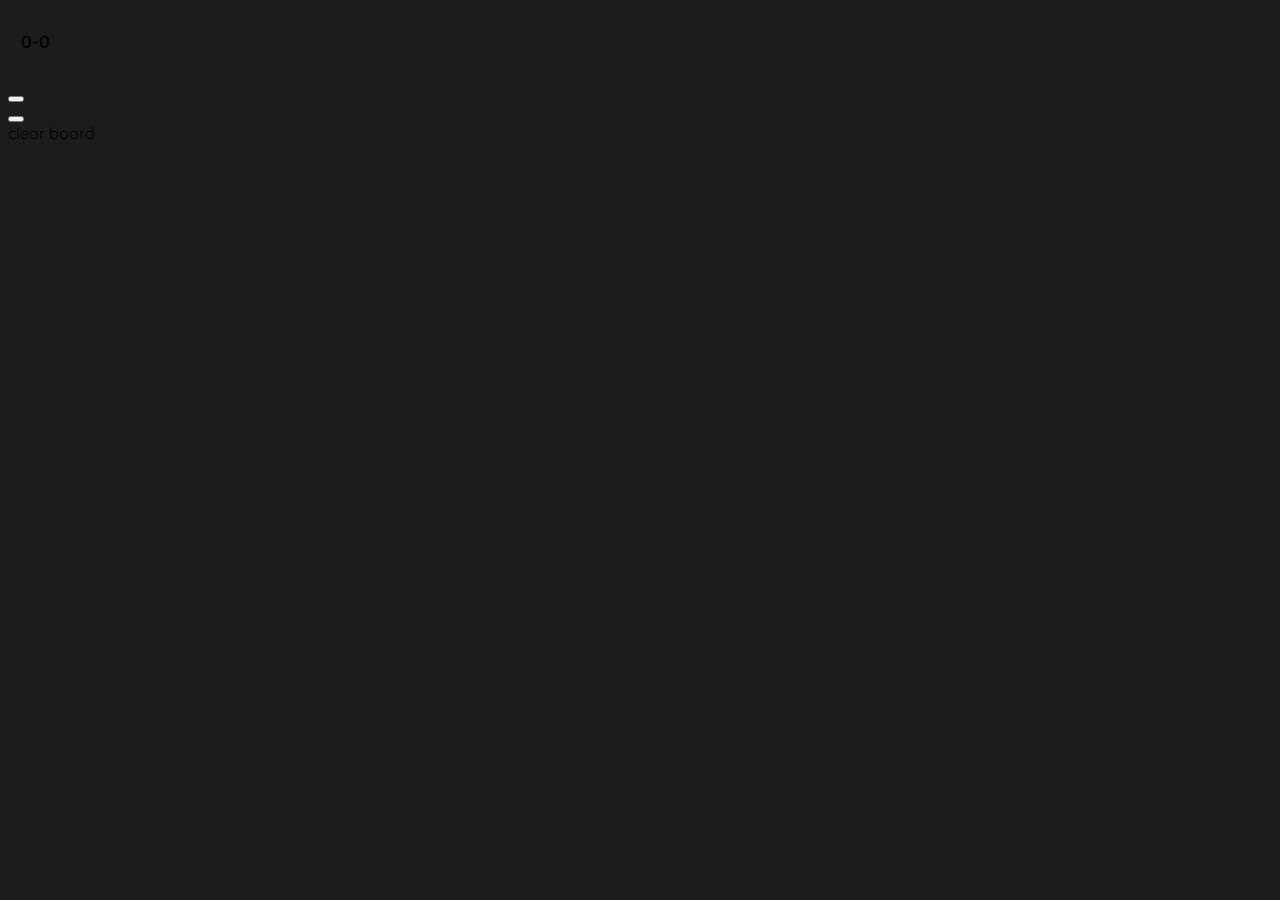
==== connect4.html @ e9628559 "connect 4 but its all divs?!?!?" ====
<!DOCTYPE html>
<html>
    <head>
        <link rel="stylesheet" href="styles.css">
        <script src="scripts.js"></script>
    </head>
    <body id="one">

        <p class="scorecard"><span class="score-one">0</span>-<span class="score-two">0</span></p>
        <div class="dropdowns">
            <div class="dropdown colour-changer" id="one">
                <button onclick="changeColour('one')" class="dropdown-button token one"></button>
                <div id="one-dropdown" class="dropdown-content">
                    <div class="token red" onclick="changeColour('red')"></div>
                    <div class="token orange" onclick="changeColour('orange')"></div>
                    <div class="token yellow" onclick="changeColour('yellow')"></div>
                    <div class="token green" onclick="changeColour('green')"></div>
                    <div class="token blue" onclick="changeColour('blue')"></div>
                    <div class="token purple" onclick="changeColour('purple')"></div>
                </div>
            </div>
    
            <div class="dropdown colour-changer" id="two">
                <button onclick="changeColour('two')" class="dropdown-button token two"></button>
                <div id="two-dropdown" class="dropdown-content">
                    <div class="token red" onclick="changeColour('red')"></div>
                    <div class="token orange" onclick="changeColour('orange')"></div>
                    <div class="token yellow" onclick="changeColour('yellow')"></div>
                    <div class="token green" onclick="changeColour('green')"></div>
                    <div class="token blue" onclick="changeColour('blue')"></div>
                    <div class="token purple" onclick="changeColour('purple')"></div>
                </div>
            </div>
    
        </div>

        <div class="board">
            <div class="column" onclick="addToken(0)">
                <div class="token empty"></div>
                <div class="token empty"></div>
                <div class="token empty"></div>
                <div class="token empty"></div>
                <div class="token empty"></div>
                <div class="token empty"></div>
            </div>
            <div class="column" onclick="addToken(1)">
                <div class="token empty"></div>
                <div class="token empty"></div>
                <div class="token empty"></div>
                <div class="token empty"></div>
                <div class="token empty"></div>
                <div class="token empty"></div>
            </div>
            <div class="column" onclick="addToken(2)">
                <div class="token empty"></div>
                <div class="token empty"></div>
                <div class="token empty"></div>
                <div class="token empty"></div>
                <div class="token empty"></div>
                <div class="token empty"></div>
            </div>
            <div class="column" onclick="addToken(3)">
                <div class="token empty"></div>
                <div class="token empty"></div>
                <div class="token empty"></div>
                <div class="token empty"></div>
                <div class="token empty"></div>
                <div class="token empty"></div>
            </div>
            <div class="column" onclick="addToken(4)">
                <div class="token empty"></div>
                <div class="token empty"></div>
                <div class="token empty"></div>
                <div class="token empty"></div>
                <div class="token empty"></div>
                <div class="token empty"></div>
            </div>
            <div class="column" onclick="addToken(5)">
                <div class="token empty"></div>
                <div class="token empty"></div>
                <div class="token empty"></div>
                <div class="token empty"></div>
                <div class="token empty"></div>
                <div class="token empty"></div>
            </div>
            <div class="column" onclick="addToken(6)">
                <div class="token empty"></div>
                <div class="token empty"></div>
                <div class="token empty"></div>
                <div class="token empty"></div>
                <div class="token empty"></div>
                <div class="token empty"></div>
            </div>
        </div>
        <div class="clear-board button" onclick="clearBoard()">clear board</div>
    </body>
</html>
---- styles.css ----
@import url('https://fonts.googleapis.com/css2?family=Quicksand:wght@300..700&display=swap');

* {
    font-family: 'Quicksand', sans-serif;
}
body {
    background-color: #1c1c1c;
    padding-bottom: 6vw;
}
h1 {
    font-weight: 700;
    text-decoration: underline;
}
p {
    padding: 0.8rem;
    font-weight: 600;
    font-size: 1.1rem;
}
a:link, a:visited {
    color: #aa7bff;
    text-decoration: none;
}
a:hover {
    text-decoration: underline;
}
.container {
    color: white;
    width: 89vw;
    text-align: center;
    border: 0.3vw solid; 
    border-image: linear-gradient(180deg, #5BCEFA 20%, #F5A9B8 20%, 40%, #FFFFFF 40%, 60%, #F5A9B8 60%, 80%, #5BCEFA 80%);
    border-image-slice: 1;
    margin: 1rem;
}
.information {
    display: grid;
    grid-template-columns: 100%;
    justify-content: center;
}
.footer {
    background-color: #1c1c1c;
    display: grid;
    grid-template-columns: repeat(5, 4%);
    position: fixed;
    left: 0;
    bottom: 0;
    height: 6vw;
    width: 100%;
    color: white;
    border-top: 0.3vw solid; 
    border-image: linear-gradient(90deg, #5BCEFA 20%, #F5A9B8 20%, 40%, #FFFFFF 40%, 60%, #F5A9B8 60%, 80%, #5BCEFA 80%);
    border-image-slice: 1;
    gap: 2vh;

    p {
        text-align: end;
        color: #7a7979;
        position: fixed;
        right: 0;
        bottom: -2vw;
        width: 17ch;
        font-size: 2vw;
    }
    a {
        color: #7a7979;
        text-decoration: underline;
    }
}
.icons.grid-container {
    display: grid;
    grid-template-columns: repeat(6, 1fr);
    margin-left: 30%;

}
.icon-container {
    position: relative;
    width: 6.7vh;
    top: 4%;
    aspect-ratio: 1;
    img { 
        width: 6vw;
    }

}
#pc-specs > .grid-container {
    display: grid;
    grid-template-columns: repeat(2, auto);
    margin-left: 1rem;
}
#pc-specs > h1 {
    padding: 1rem;
    text-decoration: underline;
    color: #aa7bff;
    font-size: 2rem;
    width: 100%;
}


#pc-specs > .grid-container > p > span { 
    font-size: 1.5rem;
    font-weight: 700;
    text-decoration: underline;
}
.footer {
    margin-top: 1rem;
}
@media only screen and (min-width: 1000px) {
    body {
        padding-bottom: 6vh;
    }
    .information {
        grid-template-columns: repeat(2, 47.5%);
    }
    .container {
        width: 43vw;
    }

    .footer {
        height: 6vh;
        gap: 0;
        p {
            position: absolute;
            width: 17ch;
            right: 0;
            font-size: 2vh;
            bottom: -2vh
        }
    }
    .icon-container {
        img {
            transition-duration: 100ms;
            width: 50px
        }
    }
    .icon-container:hover {
        top: -3%;
        img {
            width: 60px;
        }
    }
}
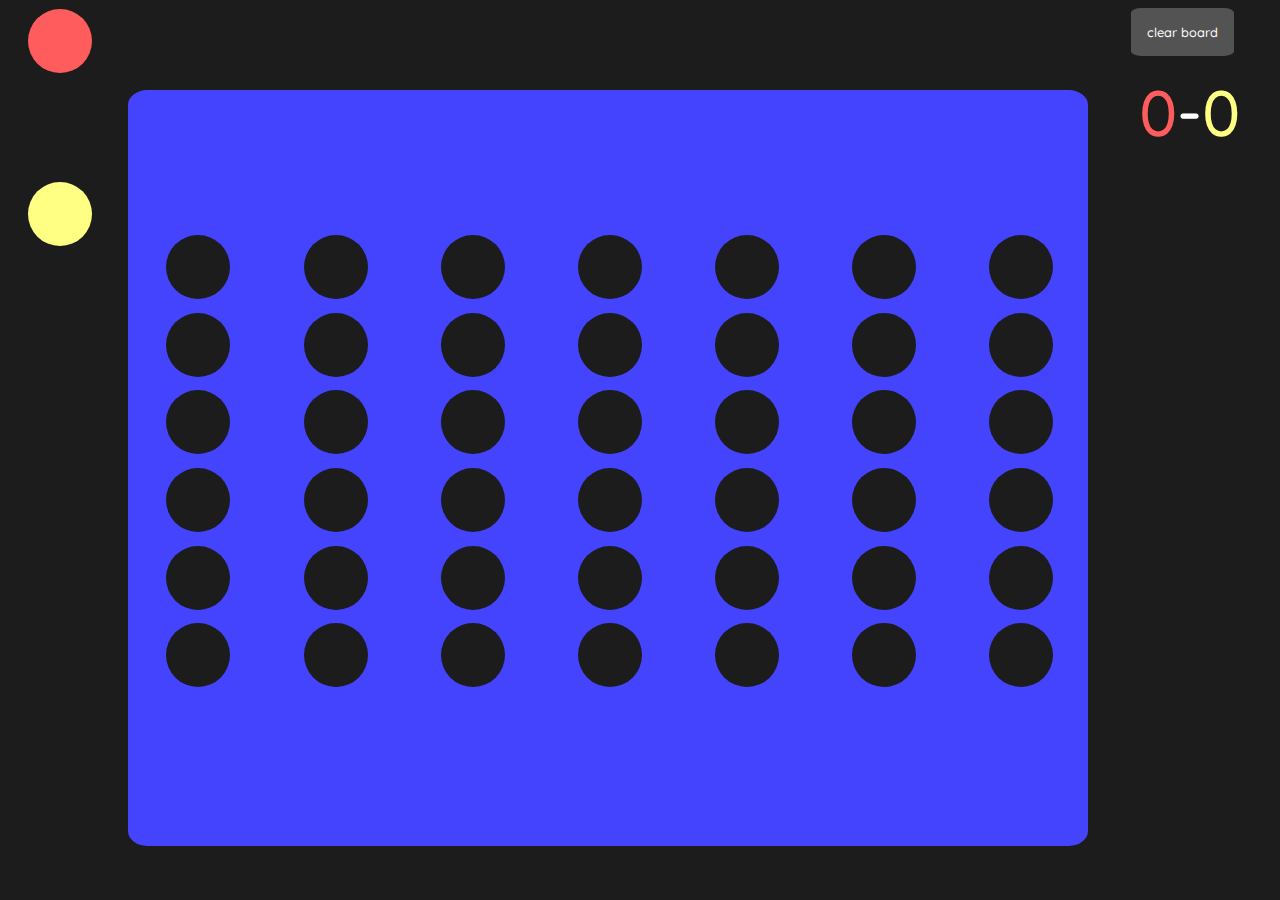
==== commit a47e9914: "connect4 but all divs?!?!?!" ====
--- a/connect4.html
+++ b/connect4.html
@@ -1,8 +1,8 @@
 <!DOCTYPE html>
 <html>
     <head>
-        <link rel="stylesheet" href="styles.css">
-        <script src="scripts.js"></script>
+        <link rel="stylesheet" href="connect4.css">
+        <script src="connect4.js"></script>
     </head>
     <body id="one">
 
@@ -94,4 +94,4 @@
         </div>
         <div class="clear-board button" onclick="clearBoard()">clear board</div>
     </body>
-</html>+</html>
--- a/connect4.css
+++ b/connect4.css
@@ -0,0 +1,141 @@
+@import url('https://fonts.googleapis.com/css2?family=Quicksand:wght@300..700&display=swap');
+
+* {
+    font-family: 'Quicksand', sans-serif;
+}
+
+:root {
+    --background: #1c1c1c;
+    --player-one: rgb(255, 93, 93);
+    --player-two: rgb(255, 255, 131);
+
+    --red: rgb(255, 93, 93);
+    --orange: rgb(255, 197, 109);
+    --yellow: rgb(255, 255, 158);
+    --green: rgb(131, 255, 137);
+    --blue: rgb(157, 253, 253); 
+    --purple: rgb(199, 131, 255);
+}
+
+body {
+    background-color: var(--background);
+}
+
+.board {
+    position: fixed;
+    display: grid;
+    align-items: center;
+    background-color: rgb(68, 68, 255);
+    grid-template-columns: repeat(7, 1fr);
+    width: 75vw;
+    height: 80vh;
+    left: 10%;
+    top: 10%;
+    border-radius: 2%;
+    padding-top: 2vh;
+    padding-bottom: 2vh;
+}
+
+.token {
+    width: 5vw;
+    margin-bottom: 10%;
+    margin-left: 28%;
+    aspect-ratio: 1;
+    border-radius: 50%;
+}
+
+.empty {
+    background-color: var(--background);
+}
+.red {
+    background-color: var(--red);
+}
+.orange {
+    background-color: var(--orange);
+}
+.yellow {
+    background-color: var(--yellow);
+}
+.green {
+    background-color: var(--green);
+}
+.blue {
+    background-color: var(--blue);
+}
+.purple {
+    background-color: var(--purple);
+}
+.one {
+    background-color: var(--player-one);
+}
+.two {
+    background-color: var(--player-two);
+}
+
+.scorecard {
+    color: white;
+    position: relative;
+    float: right;
+    right: 2.5%;
+    font-size: 5vw;
+    font-weight: 500;
+}
+.score-one {
+    color: var(--player-one);
+}
+.score-two {
+    color: var(--player-two);
+}
+
+.dropdowns {
+    position:absolute;
+    display: grid;
+    grid-template-columns: auto;
+    width: fit-content;
+    gap: 10vh;
+    left: -2%;
+    top: 1%;
+}
+.dropdown-button {
+    display: grid;
+    padding: 16px;
+    border: none;
+    cursor: pointer;
+    font-size: 2rem;
+    aspect-ratio: 1;
+}
+
+
+.dropdown {
+    position: relative;
+    display: inline-block;
+    min-width: 12rem;
+}
+.dropdown-content {
+    display: none;
+    position: relative;
+    width: 90%;
+    height: 90vh;
+    left: 3%;
+    z-index: 1;
+    gap: 20%
+}
+
+
+.show {
+    display: block;
+}
+
+.clear-board {
+    background-color: #535353;  
+    color: white;
+    float: right;
+    padding: 2ch;
+    font-size: 1vw;
+    font-weight: 500;
+    border-radius: 10%;
+    user-select: none;
+    cursor: pointer;
+    position: relative;
+    left: 5%;
+}